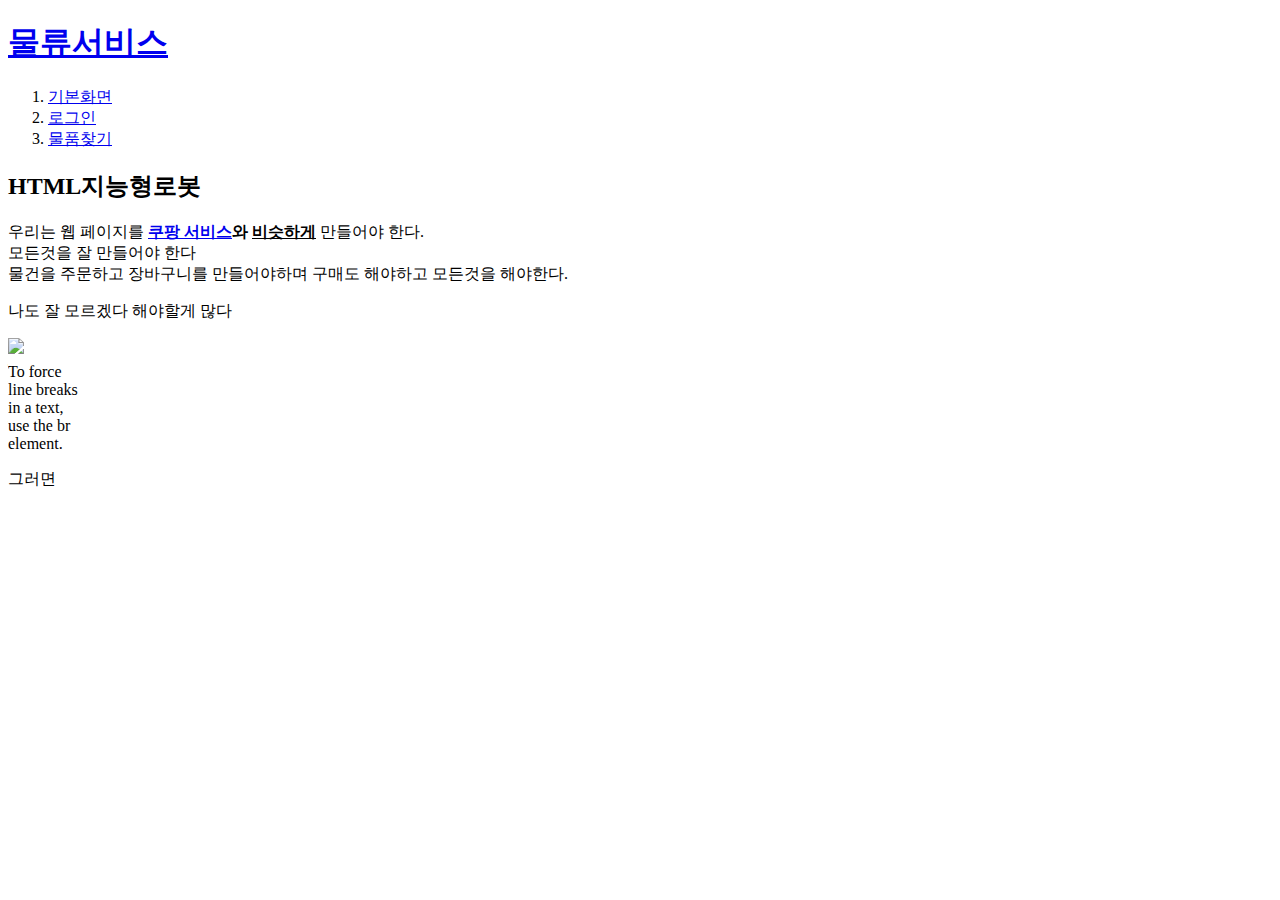
==== 1.html @ c5a520a9 "수정" ====
<!doctype html>
<html>
<head>
  <title>지능형로봇 물류주문</title>
  <meta charset="utf-8">
</head>
<body>
  <h1><a href="index.html">물류서비스</a></h1>
  <ol>
    <li><a href="1.html">기본화면</a></li>
    <li><a href="2.html">로그인</a></li>
    <li><a href="3.html">물품찾기</a></li>
  </ol>
  <h2>HTML지능형로봇</h2>
  우리는 웹 페이지를 <strong><a href="https://www.coupang.com/" target="_blank" title="쿠팡사이트">쿠팡 서비스</a>와 <u>비슷하게</u></strong> 만들어야 한다.
  <br>모든것을 잘 만들어야 한다
  <br>물건을 주문하고 장바구니를 만들어야하며 구매도 해야하고 모든것을 해야한다.
  <p>나도 잘 모르겠다 해야할게 많다</p>
  <img src="robot.jpg" width="100%">
  <p style="margin-top:5px;">To force<br> line breaks<br> in a text,<br> use the br<br> element.</p>
  그러면
</body>
</html>
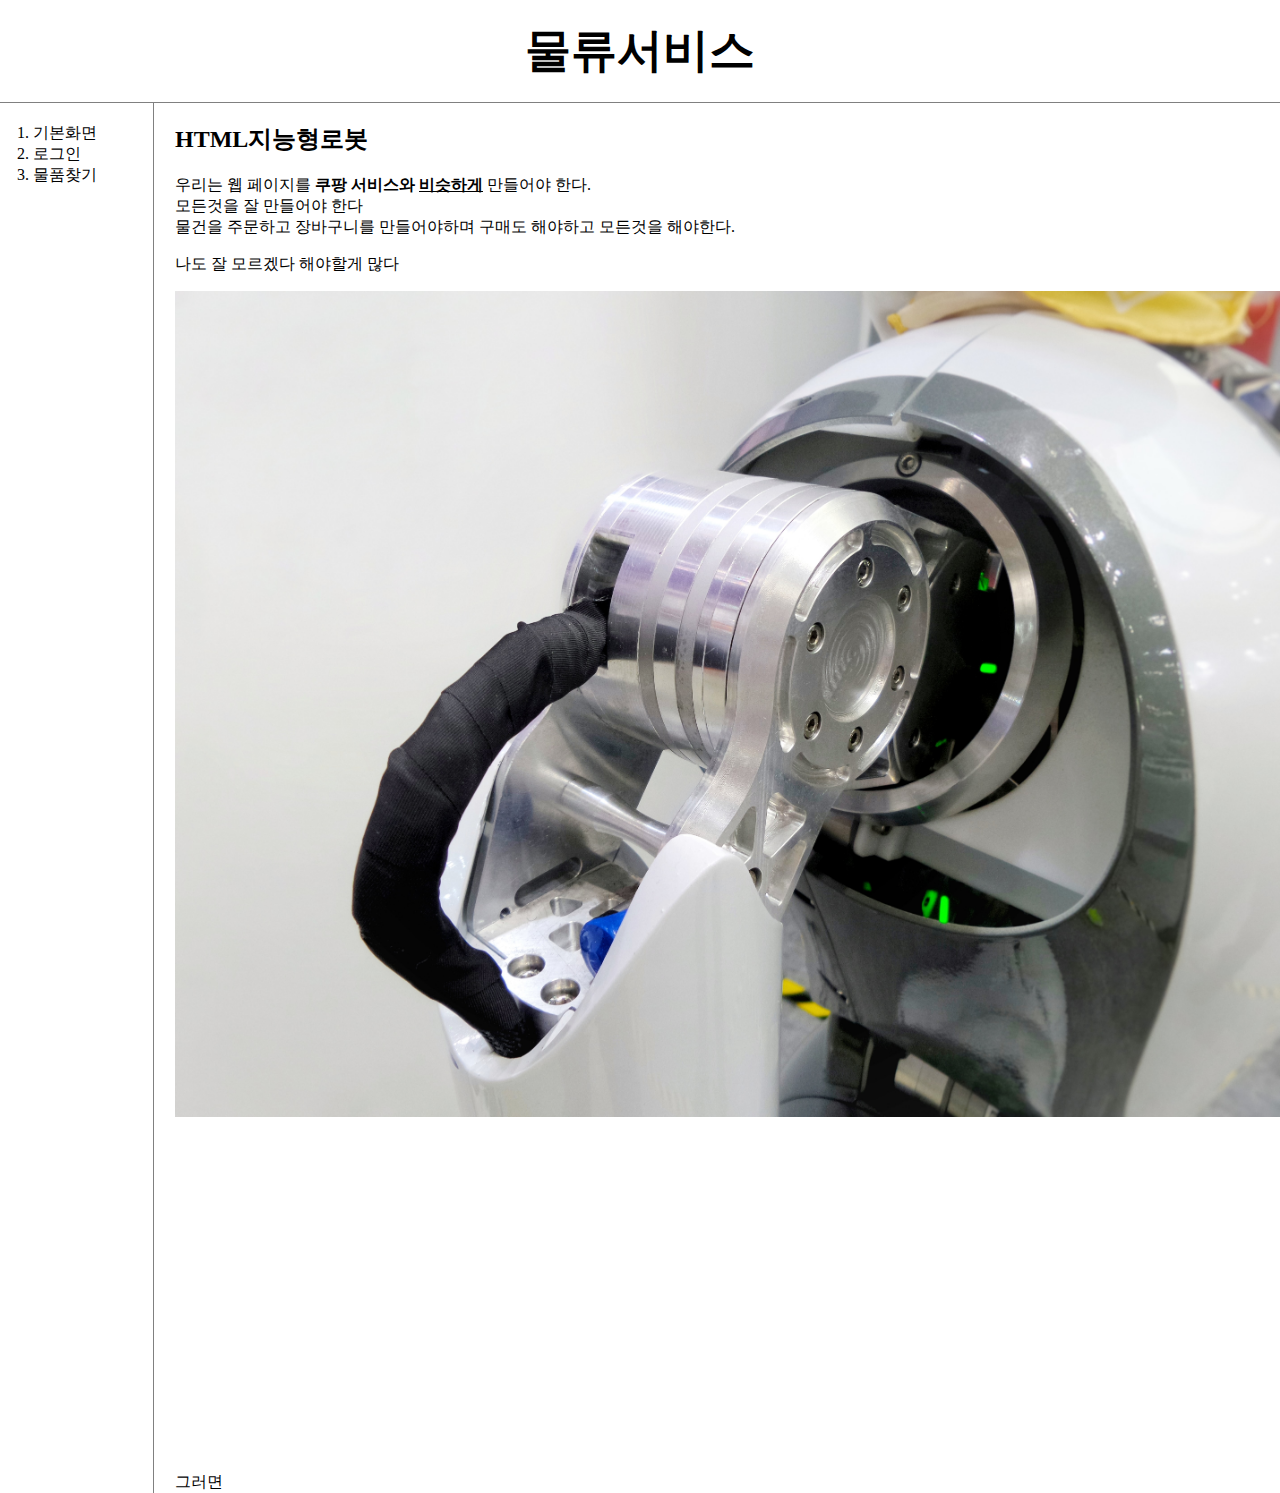
==== commit 8718a957: "CSS까지의 공부" ====
--- a/1.html
+++ b/1.html
@@ -3,21 +3,28 @@
 <head>
   <title>지능형로봇 물류주문</title>
   <meta charset="utf-8">
+  <link rel="stylesheet" href="style.css">
 </head>
 <body>
   <h1><a href="index.html">물류서비스</a></h1>
-  <ol>
-    <li><a href="1.html">기본화면</a></li>
-    <li><a href="2.html">로그인</a></li>
-    <li><a href="3.html">물품찾기</a></li>
-  </ol>
-  <h2>HTML지능형로봇</h2>
-  우리는 웹 페이지를 <strong><a href="https://www.coupang.com/" target="_blank" title="쿠팡사이트">쿠팡 서비스</a>와 <u>비슷하게</u></strong> 만들어야 한다.
-  <br>모든것을 잘 만들어야 한다
-  <br>물건을 주문하고 장바구니를 만들어야하며 구매도 해야하고 모든것을 해야한다.
-  <p>나도 잘 모르겠다 해야할게 많다</p>
-  <img src="robot.jpg" width="100%">
-  <p style="margin-top:5px;">To force<br> line breaks<br> in a text,<br> use the br<br> element.</p>
-  그러면
+  <div id="grid">
+    <ol>
+      <li><a href="1.html">기본화면</a></li>
+      <li><a href="2.html">로그인</a></li>
+      <li><a href="3.html">물품찾기</a></li>
+    </ol>
+    <div id="article">
+      <h2>HTML지능형로봇</h2>
+      우리는 웹 페이지를 <strong><a href="https://www.coupang.com/" target="_blank" title="쿠팡사이트">쿠팡 서비스</a>와 <u>비슷하게</u></strong> 만들어야 한다.
+      <br>모든것을 잘 만들어야 한다
+      <br>물건을 주문하고 장바구니를 만들어야하며 구매도 해야하고 모든것을 해야한다.
+      <p>나도 잘 모르겠다 해야할게 많다</p>
+      <img src="robot.jpg" width="100%">
+      <p>
+        <iframe width="560" height="315" src="https://www.youtube.com/embed/AL9jhGLc_DY" title="YouTube video player" frameborder="0" allow="accelerometer; autoplay; clipboard-write; encrypted-media; gyroscope; picture-in-picture" allowfullscreen></iframe>
+      </p>
+      그러면
+    </div>
+  </div>
 </body>
 </html>
--- a/style.css
+++ b/style.css
@@ -0,0 +1,41 @@
+body{
+  margin: 0;
+}
+a {
+  color: black;
+  text-decoration: none;
+}
+h1 {
+  font-size: 46px;
+  text-align: center;
+  border-bottom: 1px solid gray;
+  margin: 0;
+  padding: 20px;
+}
+ol{
+  border-right: 1px solid gray;
+  width: 100px;
+  margin: 0;
+  padding: 20px;
+}
+#grid{
+  display: grid;
+  grid-template-columns: 150px 1fr;
+}
+#grid ol{
+  padding-left: 33px;
+}
+#grid #article{
+  padding-left: 25px;
+}
+@media(max-width: 800px){
+  #grid{
+    display: block;
+  }
+  ol{
+    border-right: none;
+  }
+  h1{
+    border-bottom: none;
+  }
+}
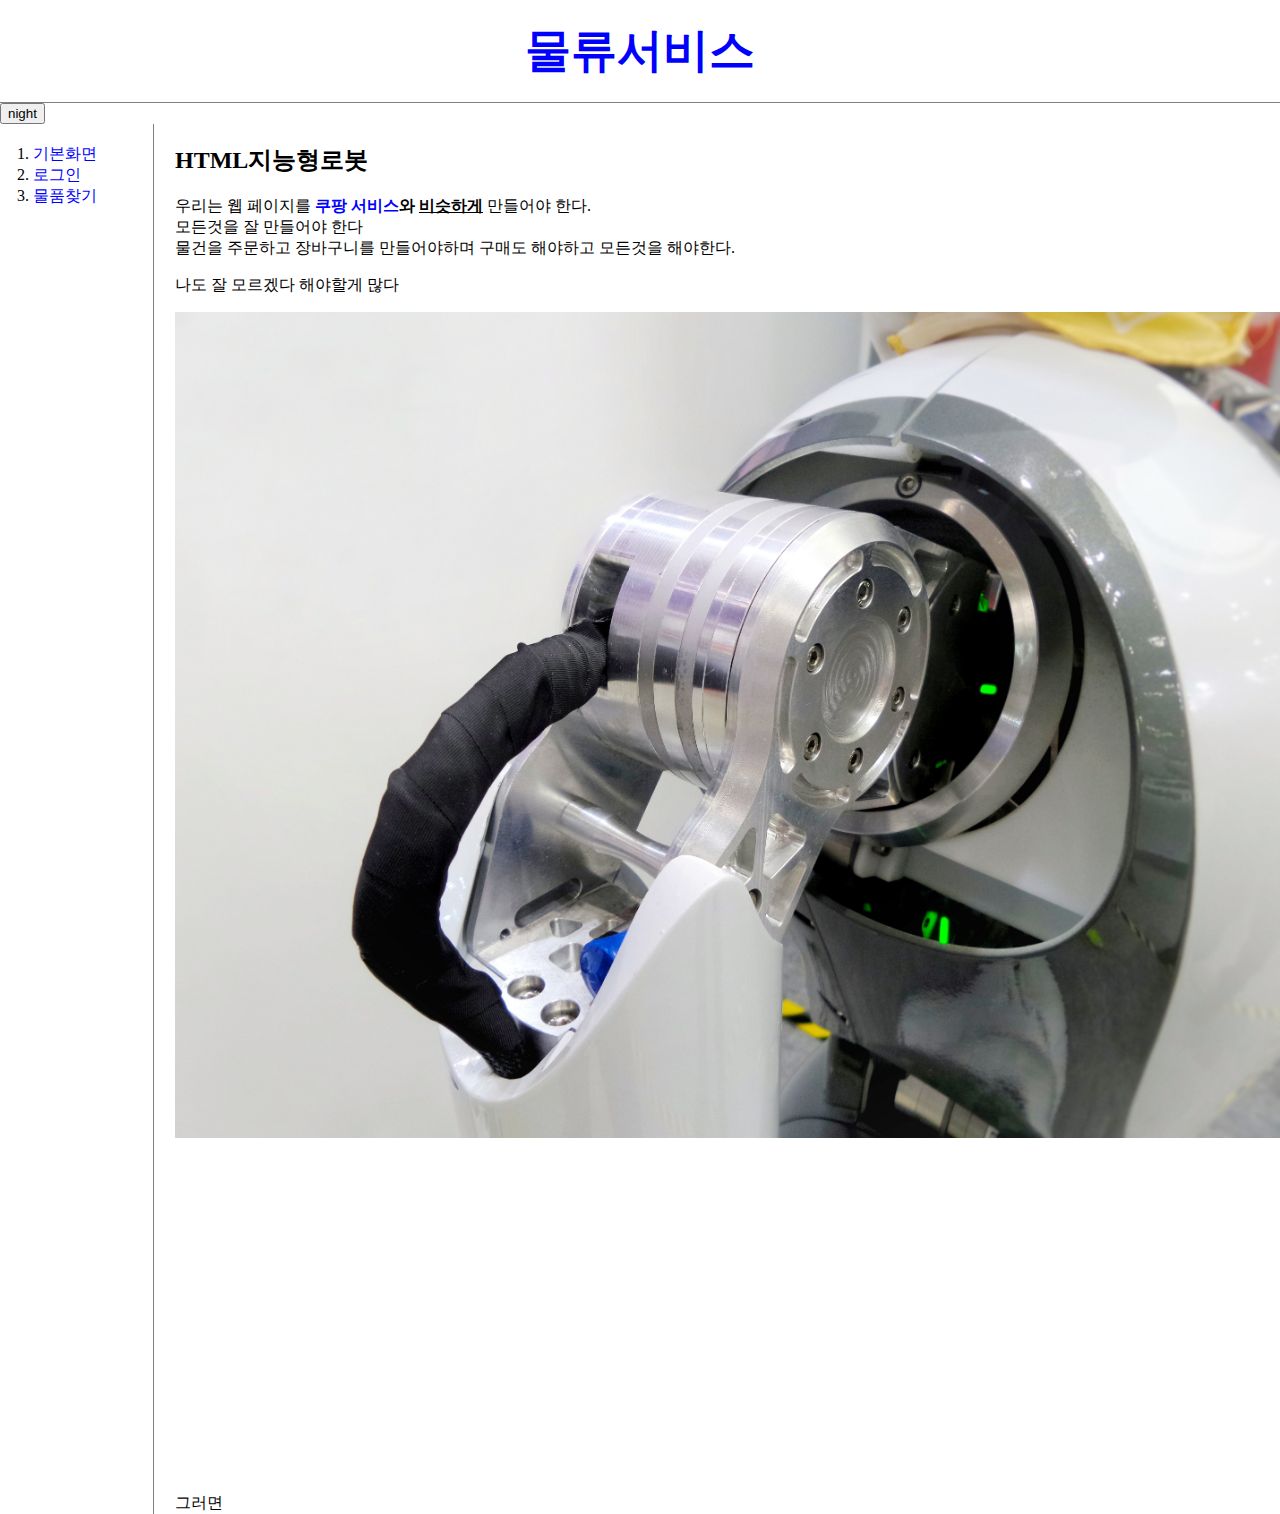
==== commit a774b31c: "JavaScript까지 공부" ====
--- a/1.html
+++ b/1.html
@@ -4,9 +4,14 @@
   <title>지능형로봇 물류주문</title>
   <meta charset="utf-8">
   <link rel="stylesheet" href="style.css">
+  <script src="https://ajax.googleapis.com/ajax/libs/jquery/3.6.0/jquery.min.js"></script>
+  <script src="colors.js"></script>
 </head>
 <body>
   <h1><a href="index.html">물류서비스</a></h1>
+  <input type="button" value="night" onclick="
+    nightDayHandler(this);
+  ">
   <div id="grid">
     <ol>
       <li><a href="1.html">기본화면</a></li>
--- a/style.css
+++ b/style.css
@@ -2,7 +2,7 @@
   margin: 0;
 }
 a {
-  color: black;
+  color: blue;
   text-decoration: none;
 }
 h1 {
